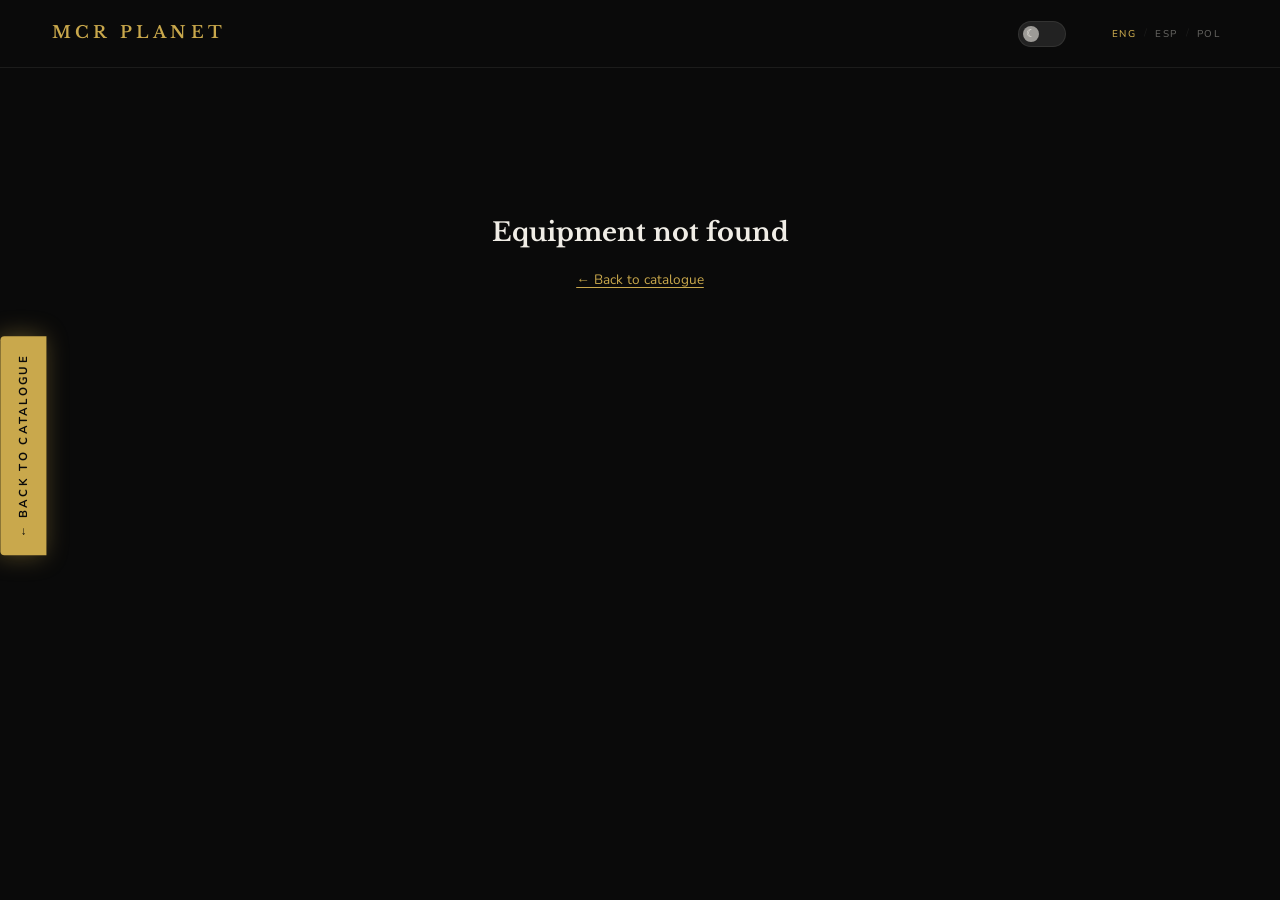
==== pages/equipment.html @ 80c933da "Add files via upload" ====
<!DOCTYPE html>
<html lang="en">
<head>
<meta charset="UTF-8">
<meta name="viewport" content="width=device-width, initial-scale=1.0, viewport-fit=cover">
<title>Equipment — MCR Planet</title>
<meta name="description" content="MCR Planet equipment catalogue — industrial machinery for mining, recycling and construction.">
<link rel="preconnect" href="https://fonts.googleapis.com">
<link rel="preconnect" href="https://fonts.gstatic.com" crossorigin>
<link href="https://fonts.googleapis.com/css2?family=Libre+Baskerville:ital,wght@0,400;0,700;1,400&family=Nunito:wght@300;400;500;600;700&display=swap" rel="stylesheet">
<link rel="stylesheet" href="../assets/css/base.css">
<link rel="stylesheet" href="../assets/css/equipment.css">
</head>
<body data-page="equipment">

<!-- ════════ TOP NAVBAR ════════ -->
<nav class="eq-nav">
  <a href="../index.html" class="eq-nav-logo">MCR Planet</a>
  <div class="eq-nav-right">
    <label class="theme-switch" title="Toggle theme" onclick="eqToggleTheme()">
      <div class="theme-track">
        <div class="theme-thumb">☾</div>
      </div>
    </label>
    <div class="nav-lang">
      <button class="lang-btn" data-lang="en" onclick="eqSetLang('en')">ENG</button>
      <span class="lang-sep">/</span>
      <button class="lang-btn" data-lang="es" onclick="eqSetLang('es')">ESP</button>
      <span class="lang-sep">/</span>
      <button class="lang-btn" data-lang="pl" onclick="eqSetLang('pl')">POL</button>
    </div>
  </div>
</nav>

<!-- ════════ BREADCRUMBS ════════ -->
<div class="eq-crumbs" id="eq-crumbs"></div>

<!-- ════════ BACK BUTTON ════════ -->
<div class="eq-back-wrap">
  <a href="../index.html#catalog" class="eq-back-btn" id="eq-back-btn">← Back to catalogue</a>
</div>

<!-- ════════ ROOT (всё содержимое заполняется JS) ════════ -->
<div id="eq-root">
  <!-- Hero: gallery + title -->
  <section class="eq-hero">
    <div id="eq-gallery"></div>
    <div class="eq-info">
      <div class="eq-tag" id="eq-tag"></div>
      <h1 class="eq-title" id="eq-title"></h1>
      <p class="eq-lead" id="eq-lead"></p>
      <a class="eq-cta" id="eq-cta-top" href="../index.html#contact">Request Information →</a>
    </div>
  </section>

  <!-- Content: features + specs + partner -->
  <section class="eq-content">
    <h2 class="eq-section-title" id="eq-features-title">Key Features</h2>
    <ul class="eq-features" id="eq-features"></ul>

    <div id="eq-specs-block"></div>

    <div class="eq-partner" id="eq-partner-block" style="display:none;"></div>

    <div class="eq-bottom-cta">
      <h3 id="eq-cta-title">Interested in this equipment?</h3>
      <p id="eq-cta-desc"></p>
      <a class="eq-cta" id="eq-cta-btn" href="../index.html#contact">Request Information →</a>
    </div>
  </section>
</div>

<!-- Lightbox для увеличения фото -->
<div id="eq-lightbox" onclick="eqCloseLightbox()">
  <button class="lb-close" onclick="event.stopPropagation(); eqCloseLightbox();">✕</button>
  <img id="eq-lightbox-img" src="" alt="">
</div>

<!-- ════════ DATA + LOGIC ════════ -->
<script src="../assets/js/catalog-data.js"></script>
<script src="../assets/js/equipment-page.js"></script>
</body>
</html>
---- assets/css/base.css ----
/* === BASE: variables, reset, theme, fonts === */
/* THEME VARIABLES */
:root {
  --gold:#c9a84c; --mine:#c9a84c; --construction:#4a7fa5; --recycling:#5a9e6f; --new:#7a7a7a;
  --nav-h:68px;
  --bg:#0a0a0a; --bg-nav:rgba(10,10,10,0.95); --surface:#121212;
  --text:#f0ede6; --text-2:rgba(240,237,230,0.65); --text-3:rgba(240,237,230,0.38);
  --border:rgba(240,237,230,0.08); --border-h:rgba(201,168,76,0.35); --card-h:rgba(240,237,230,0.02);
}
html.light {
  --bg:#f0ede6; --bg-nav:rgba(240,237,230,0.97); --surface:#e8e4dc;
  --text:#0d0d0d; --text-2:#1e1e1e; --text-3:#555555;
  --border:rgba(0,0,0,0.13); --border-h:rgba(201,168,76,0.6); --card-h:rgba(0,0,0,0.03);
}
*{margin:0;padding:0;box-sizing:border-box;-webkit-tap-highlight-color:transparent;}
html{font-size:16px;}
body{background:var(--bg);color:var(--text);font-family:'Nunito',sans-serif;font-weight:400;overflow-x:hidden;-webkit-font-smoothing:antialiased;-webkit-transition:background 0.3s,color 0.3s;transition:background 0.3s,color 0.3s;}

/* LOADING — используем display:none сразу после fade, не зависим от CSS переменных */
#loading{
  position:fixed;
  top:0;left:0;right:0;bottom:0;
  background:#0a0a0a;
  display:-webkit-box;display:-webkit-flex;display:flex;
  -webkit-box-align:center;-webkit-align-items:center;align-items:center;
  -webkit-box-pack:center;-webkit-justify-content:center;justify-content:center;
  z-index:9999;
  -webkit-transition:opacity 0.45s ease;transition:opacity 0.45s ease;
}
#loading.fade{opacity:0;pointer-events:none;}
.loading-logo{
  font-family:'Libre Baskerville',serif;
  font-size:2rem;font-weight:600;letter-spacing:.35em;
  color:#c9a84c;text-transform:uppercase;
  -webkit-animation:ldpulse 1.2s ease infinite;animation:ldpulse 1.2s ease infinite;
}
@-webkit-keyframes ldpulse{0%,100%{opacity:0.4}50%{opacity:1}}
@keyframes ldpulse{0%,100%{opacity:0.4}50%{opacity:1}}

/* NAV */
nav{
  position:fixed;top:0;left:0;right:0;z-index:200;
  display:-webkit-box;display:-webkit-flex;display:flex;
  -webkit-box-align:center;-webkit-align-items:center;align-items:center;
  -webkit-box-pack:justify;-webkit-justify-content:space-between;justify-content:space-between;
  height:var(--nav-h);padding:0 52px;
  background:var(--bg-nav);
  -webkit-backdrop-filter:blur(18px);backdrop-filter:blur(18px);
  border-bottom:1px solid var(--border);
}
.nav-logo{font-family:'Libre Baskerville',serif;font-size:1.3rem;font-weight:600;letter-spacing:.3em;color:var(--gold) !important;text-transform:uppercase;text-decoration:none;cursor:pointer;background:none;border:none;padding:0;}
.nav-center{display:-webkit-box;display:-webkit-flex;display:flex;list-style:none;}
.nav-center li{margin-right:36px;}
.nav-center li:last-child{margin-right:0;}
.nav-center a{color:var(--text-2);text-decoration:none;font-size:.7rem;letter-spacing:.18em;text-transform:uppercase;font-weight:500;-webkit-transition:color .25s;transition:color .25s;}
.nav-center a:hover{color:var(--gold);}
.nav-right{display:-webkit-box;display:-webkit-flex;display:flex;-webkit-box-align:center;-webkit-align-items:center;align-items:center;}
/* theme switch */
.theme-switch{position:relative;width:48px;height:26px;cursor:pointer;margin-right:20px;}
.theme-switch input{display:none;}
.theme-track{position:absolute;top:0;left:0;right:0;bottom:0;border-radius:13px;background:rgba(255,255,255,0.1);border:1px solid var(--border);-webkit-transition:background 0.35s,border-color 0.35s;transition:background 0.35s,border-color 0.35s;}
html.light .theme-track{background:rgba(201,168,76,0.18);border-color:rgba(201,168,76,0.5);}
.theme-thumb{position:absolute;top:4px;left:4px;width:16px;height:16px;border-radius:50%;display:-webkit-box;display:-webkit-flex;display:flex;-webkit-box-align:center;-webkit-align-items:center;align-items:center;-webkit-box-pack:center;-webkit-justify-content:center;justify-content:center;font-size:11px;line-height:1;background:rgba(240,237,230,0.6);-webkit-transition:-webkit-transform 0.35s cubic-bezier(0.34,1.56,0.64,1),background 0.35s;transition:transform 0.35s cubic-bezier(0.34,1.56,0.64,1),background 0.35s;}
html.light .theme-thumb{-webkit-transform:translateX(22px);transform:translateX(22px);background:var(--gold);color:#fff;}
/* lang */
.nav-lang{display:-webkit-box;display:-webkit-flex;display:flex;-webkit-box-align:center;-webkit-align-items:center;align-items:center;}
.lang-btn{cursor:pointer;padding:4px 8px;color:var(--text-3);border:none;background:none;font-family:'Nunito',sans-serif;font-size:.62rem;letter-spacing:.15em;text-transform:uppercase;font-weight:500;-webkit-transition:color .2s;transition:color .2s;}
.lang-btn:hover{color:var(--text);}
.lang-btn.active{color:var(--gold);}
.lang-sep{color:var(--border);font-size:.65rem;}
/* burger */
.burger{display:none;-webkit-flex-direction:column;flex-direction:column;cursor:pointer;padding:8px;background:none;border:none;}
.burger span{display:block;width:22px;height:1.5px;background:var(--text);margin-bottom:5px;-webkit-transition:all .3s;transition:all .3s;}
.burger span:last-child{margin-bottom:0;}
.burger.open span:first-child{-webkit-transform:translateY(6.5px) rotate(45deg);transform:translateY(6.5px) rotate(45deg);}
.burger.open span:nth-child(2){opacity:0;}
.burger.open span:last-child{-webkit-transform:translateY(-6.5px) rotate(-45deg);transform:translateY(-6.5px) rotate(-45deg);}
/* mobile nav */
.mobile-nav{display:none;position:fixed;top:var(--nav-h);left:0;right:0;bottom:0;z-index:190;background:var(--bg-nav);-webkit-backdrop-filter:blur(20px);backdrop-filter:blur(20px);-webkit-flex-direction:column;flex-direction:column;-webkit-box-align:center;-webkit-align-items:center;align-items:center;-webkit-box-pack:center;-webkit-justify-content:center;justify-content:center;-webkit-transform:translateX(100%);transform:translateX(100%);-webkit-transition:-webkit-transform .35s ease;transition:transform .35s ease;}
.mobile-nav.open{-webkit-transform:translateX(0);transform:translateX(0);}
.mobile-nav a{display:block;font-family:'Libre Baskerville',serif;font-size:clamp(1.6rem,6vw,2.2rem);font-weight:300;color:var(--text);text-decoration:none;letter-spacing:.04em;margin-bottom:28px;text-align:center;width:100%;padding:0 20px;box-sizing:border-box;line-height:1.25;}
.mobile-lang{display:-webkit-box;display:-webkit-flex;display:flex;}
.mobile-lang button{background:none;border:1px solid var(--border);color:var(--text-2);font-family:'Nunito',sans-serif;font-size:.65rem;letter-spacing:.2em;text-transform:uppercase;padding:8px 16px;cursor:pointer;font-weight:500;-webkit-transition:all .25s;transition:all .25s;margin-right:10px;}
.mobile-lang button:last-child{margin-right:0;}
.mobile-lang button.active{border-color:var(--gold);color:var(--gold);}
.mobile-theme{display:-webkit-box;display:-webkit-flex;display:flex;-webkit-box-align:center;-webkit-align-items:center;align-items:center;margin-top:24px;}
.mobile-theme-label{font-size:.62rem;letter-spacing:.2em;text-transform:uppercase;color:var(--text-3);font-weight:500;margin-right:12px;}

/* HERO */
.hero{height:100vh;min-height:600px;display:-webkit-box;display:-webkit-flex;display:flex;-webkit-flex-direction:column;flex-direction:column;-webkit-box-align:center;-webkit-align-items:center;align-items:center;-webkit-box-pack:center;-webkit-justify-content:center;justify-content:center;position:relative;text-align:center;overflow:hidden;padding:0 24px;}
.hero-photo{
  position:absolute;top:0;left:0;right:0;bottom:0;
  background-size:cover;
  background-position:center 35%;
}
/* Тёмный overlay — одинаков для обеих тем */
.hero-photo::after{
  content:'';
  position:absolute;top:0;left:0;right:0;bottom:0;
  background:rgba(0,0,0,0.62);
}
/* Hero ВСЕГДА тёмный — независимо от темы */
.hero{background:#080c08 !important;}
.hero-bg{position:absolute;top:0;left:0;right:0;bottom:0;background:radial-gradient(ellipse 80% 60% at 50% 30%,rgba(201,168,76,.08) 0%,transparent 70%),radial-gradient(ellipse 60% 80% at 80% 80%,rgba(74,127,165,.05) 0%,transparent 60%),radial-gradient(ellipse 50% 70% at 20% 70%,rgba(90,158,111,.04) 0%,transparent 60%);}
.hero-grid{position:absolute;top:0;left:0;right:0;bottom:0;background-image:linear-gradient(rgba(201,168,76,.04) 1px,transparent 1px),linear-gradient(90deg,rgba(201,168,76,.04) 1px,transparent 1px);background-size:80px 80px;-webkit-mask-image:radial-gradient(ellipse 80% 80% at 50% 50%,black 30%,transparent 80%);mask-image:radial-gradient(ellipse 80% 80% at 50% 50%,black 30%,transparent 80%);}
.hero-tagline{font-family:'Libre Baskerville',serif;font-size:1.05rem;letter-spacing:.4em;color:var(--gold);text-transform:uppercase;margin-bottom:22px;position:relative;-webkit-animation:fadeUp .9s ease both .2s;animation:fadeUp .9s ease both .2s;}
.hero-title{font-family:'Libre Baskerville',serif;font-size:9rem;font-weight:600;line-height:.95;color:#ffffff;text-shadow:0 2px 20px rgba(0,0,0,0.5);position:relative;-webkit-animation:fadeUp .9s ease both .4s;animation:fadeUp .9s ease both .4s;letter-spacing:-.02em;}
.hero-title .hero-group{font-size:5.5rem;font-weight:400;letter-spacing:.08em;display:block;color:#ffffff;margin-top:12px;}
@media(max-width:768px){.hero-title{font-size:6.5rem;}.hero-title .hero-group{font-size:4rem;}}
@media(max-width:420px){.hero-title{font-size:5.5rem;}.hero-title .hero-group{font-size:3.4rem;}}
.hero-title span{color:#ffffff;font-style:normal;}
---- assets/css/equipment.css ----
/* === EQUIPMENT PAGE === */

body{
  background:var(--bg);
  color:var(--text);
  font-family:'Nunito',sans-serif;
  line-height:1.6;
  margin:0;
  padding:0;
  -webkit-font-smoothing:antialiased;
}

/* === TOP NAVBAR (slim version of main nav) === */
.eq-nav{
  position:sticky;top:0;z-index:100;
  background:var(--bg-nav);
  -webkit-backdrop-filter:blur(18px);backdrop-filter:blur(18px);
  border-bottom:1px solid var(--border);
  height:var(--nav-h);
  display:flex;align-items:center;justify-content:space-between;
  padding:0 52px;
}
.eq-nav-logo{
  font-family:'Libre Baskerville',serif;
  font-size:1.05rem;font-weight:600;
  color:var(--gold);
  letter-spacing:.25em;text-transform:uppercase;
  text-decoration:none;
}
.eq-nav-right{display:flex;align-items:center;gap:18px;}
.eq-nav-right .nav-lang{display:flex;align-items:center;}
.eq-nav-right .lang-btn{cursor:pointer;padding:4px 8px;color:var(--text-3);border:none;background:none;font-family:'Nunito',sans-serif;font-size:.62rem;letter-spacing:.15em;text-transform:uppercase;font-weight:500;transition:color .2s;}
.eq-nav-right .lang-btn:hover{color:var(--text);}
.eq-nav-right .lang-btn.active{color:var(--gold);}
.eq-nav-right .lang-sep{color:var(--border);font-size:.65rem;}

/* === BREADCRUMBS === */
.eq-crumbs{
  padding:24px 52px 0;
  font-family:'Nunito',sans-serif;font-size:.65rem;
  letter-spacing:.18em;text-transform:uppercase;font-weight:600;
  color:var(--text-3);
}
.eq-crumbs a{color:var(--text-3);text-decoration:none;transition:color .2s;}
.eq-crumbs a:hover{color:var(--gold);}
.eq-crumbs .sep{margin:0 10px;opacity:.4;}
.eq-crumbs .current{color:var(--gold);}

/* === HERO BLOCK: GALLERY + TITLE === */
.eq-hero{
  display:grid;
  grid-template-columns:1.4fr 1fr;
  gap:48px;
  padding:36px 52px 60px;
  align-items:start;
}
.eq-gallery{display:flex;flex-direction:column;gap:14px;}
.eq-main-img{
  width:100%;
  aspect-ratio:4/3;
  background:#0a0a0a;
  border:1px solid var(--border);
  display:flex;align-items:center;justify-content:center;
  overflow:hidden;
  cursor:zoom-in;
  position:relative;
}
.eq-main-img img{width:100%;height:100%;object-fit:contain;display:block;}
.eq-main-img .eq-zoom-hint{
  position:absolute;bottom:12px;right:12px;
  background:rgba(10,10,10,.75);color:var(--text-2);
  font-size:.58rem;letter-spacing:.15em;text-transform:uppercase;
  padding:6px 10px;font-weight:600;
  pointer-events:none;
  opacity:0;transition:opacity .2s;
}
.eq-main-img:hover .eq-zoom-hint{opacity:1;}

.eq-thumbs{display:flex;gap:10px;flex-wrap:wrap;}
.eq-thumbs img{
  width:84px;height:64px;object-fit:cover;
  background:#0a0a0a;border:1px solid var(--border);
  cursor:pointer;opacity:.55;
  transition:opacity .2s,border-color .2s,transform .2s;
}
.eq-thumbs img:hover{opacity:.9;border-color:rgba(201,168,76,.5);transform:translateY(-2px);}
.eq-thumbs img.active{opacity:1;border-color:var(--gold);}

.eq-info{padding-top:12px;}
.eq-tag{
  display:inline-block;
  font-size:.6rem;letter-spacing:.3em;text-transform:uppercase;
  font-weight:700;color:var(--gold);
  padding-bottom:14px;
}
.eq-title{
  font-family:'Libre Baskerville',serif;
  font-size:clamp(1.6rem,3.5vw,2.4rem);
  font-weight:700;
  line-height:1.15;
  margin-bottom:20px;
  color:var(--text);
}
.eq-lead{
  font-size:.92rem;line-height:1.75;
  color:var(--text-2);
  margin-bottom:24px;
}
.eq-cta{
  display:inline-flex;align-items:center;gap:10px;
  background:transparent;color:var(--gold);
  border:1px solid var(--gold);
  font-family:'Nunito',sans-serif;font-size:.65rem;
  letter-spacing:.25em;text-transform:uppercase;font-weight:600;
  padding:16px 32px;
  cursor:pointer;
  transition:background .25s,color .25s;
  text-decoration:none;
}
.eq-cta:hover{background:var(--gold);color:var(--bg);}

/* === CONTENT BLOCK: features + specs === */
.eq-content{
  padding:0 52px 80px;
  max-width:1400px;
}
.eq-section-title{
  font-family:'Libre Baskerville',serif;
  font-size:1.4rem;font-weight:700;
  margin:48px 0 20px;
  color:var(--text);
  display:flex;align-items:center;gap:14px;
}
.eq-section-title::before{
  content:'';display:block;width:24px;height:2px;background:var(--gold);
}

.eq-features{
  list-style:none;padding:0;margin:0;
  display:grid;
  grid-template-columns:repeat(auto-fill,minmax(380px,1fr));
  gap:0;
}
.eq-features li{
  font-size:.85rem;line-height:1.7;
  color:var(--text-2);
  padding:14px 16px 14px 22px;
  border-bottom:1px solid var(--border);
  position:relative;
}
.eq-features li::before{
  content:'';position:absolute;left:0;top:22px;
  width:12px;height:1px;background:var(--gold);
}

/* === SPECS TABLE === */
.eq-specs-wrap{
  margin-top:24px;
  border:1px solid var(--border);
  overflow-x:auto;
}
.eq-specs-table{
  width:100%;
  border-collapse:collapse;
  font-family:'Nunito',sans-serif;
  font-size:.82rem;
  min-width:600px;
}
.eq-specs-table th,
.eq-specs-table td{
  padding:14px 18px;
  text-align:left;
  border-bottom:1px solid var(--border);
  color:var(--text-2);
}
.eq-specs-table th{
  color:var(--gold);
  font-weight:700;
  font-size:.62rem;
  text-transform:uppercase;
  letter-spacing:.15em;
  background:rgba(201,168,76,.04);
  border-bottom:2px solid var(--gold);
}
.eq-specs-table tr:last-child td{border-bottom:none;}
.eq-specs-table td:first-child{
  color:var(--text);font-weight:600;
}
.eq-specs-table tbody tr:hover td{background:rgba(201,168,76,.03);}

/* === PARTNER BLOCK === */
.eq-partner{
  margin-top:48px;
  padding:24px 28px;
  background:rgba(201,168,76,.05);
  border-left:3px solid var(--gold);
  font-size:.85rem;line-height:1.7;
  color:var(--text-2);
}
.eq-partner-label{
  display:block;
  color:var(--gold);font-weight:700;
  font-size:.6rem;letter-spacing:.25em;
  text-transform:uppercase;margin-bottom:8px;
}
.eq-partner a{color:var(--gold);text-decoration:underline;text-underline-offset:3px;}
.eq-partner a:hover{color:var(--text);}

/* === BOTTOM CTA === */
.eq-bottom-cta{
  margin-top:60px;
  padding:48px;
  border:1px solid var(--border);
  text-align:center;
  background:linear-gradient(180deg, transparent, rgba(201,168,76,.03));
}
.eq-bottom-cta h3{
  font-family:'Libre Baskerville',serif;
  font-size:1.4rem;font-weight:700;
  margin-bottom:14px;color:var(--text);
}
.eq-bottom-cta p{
  font-size:.85rem;color:var(--text-2);
  max-width:560px;margin:0 auto 24px;
}

/* === LIGHTBOX (full-screen image viewer) === */
#eq-lightbox{
  position:fixed;inset:0;z-index:9999;
  background:rgba(0,0,0,.92);
  display:none;
  align-items:center;justify-content:center;
  padding:40px;
  cursor:zoom-out;
}
#eq-lightbox.open{display:flex;}
#eq-lightbox img{max-width:95%;max-height:90vh;object-fit:contain;}
#eq-lightbox .lb-close{
  position:absolute;top:24px;right:32px;
  background:none;border:none;color:var(--gold);
  font-size:2rem;cursor:pointer;line-height:1;
  width:44px;height:44px;
  display:flex;align-items:center;justify-content:center;
}
#eq-lightbox .lb-close:hover{color:#fff;}

/* === LOADING / NOT FOUND === */
.eq-not-found{
  padding:120px 52px;text-align:center;
  color:var(--text-3);
}
.eq-not-found h2{
  font-family:'Libre Baskerville',serif;
  color:var(--text);font-size:1.6rem;
  margin-bottom:14px;
}
.eq-not-found a{
  color:var(--gold);text-decoration:underline;
  text-underline-offset:3px;font-size:.85rem;
}

/* === RESPONSIVE === */
@media(max-width:900px){
  .eq-hero{
    grid-template-columns:1fr;
    gap:28px;
    padding:24px 20px 40px;
  }
  .eq-nav{padding:0 20px;}
  .eq-crumbs{padding:18px 20px 0;}
  .eq-content{padding:0 20px 60px;}
  .eq-bottom-cta{padding:32px 20px;}
}
@media(max-width:520px){
  .eq-features{grid-template-columns:1fr;}
  .eq-specs-table th,.eq-specs-table td{padding:10px 12px;font-size:.75rem;}
  .eq-thumbs img{width:64px;height:48px;}
}

/* ═══════ BACK BUTTON — side vertical tab (same as catalog back) ═══════ */
.eq-back-wrap{
  position:fixed;left:0;top:50%;z-index:150;
  transform:translateY(-50%);
  pointer-events:none;
}
.eq-back-btn{
  pointer-events:auto;
  display:inline-block;
  background:var(--gold);color:#0a0a0a !important;
  font-family:'Nunito',sans-serif;
  font-size:.72rem;letter-spacing:.2em;text-transform:uppercase;font-weight:700;
  padding:18px 14px;
  border:none;text-decoration:none;cursor:pointer;
  writing-mode:vertical-lr;
  transform:rotate(180deg);
  -webkit-transform:rotate(180deg);
  box-shadow:3px 0 24px rgba(201,168,76,.4);
  border-radius:0 4px 4px 0;
  transition:padding .2s ease, background .2s ease;
  white-space:nowrap;
}
.eq-back-btn:hover{background:#b8943e;padding:22px 14px;}
@media(max-width:760px){
  .eq-back-btn{padding:14px 10px;font-size:.6rem;letter-spacing:.15em;}
  .eq-back-btn:hover{padding:16px 10px;}
}

/* ═══════ Solid nav over catalog and equipment page ═══════ */
body.catalog-open nav{
  background:#0a0a0a !important;
  -webkit-backdrop-filter:none !important;backdrop-filter:none !important;
  border-bottom:1px solid var(--border);
}
html.light body.catalog-open nav{ background:#f0ede6 !important; }
body[data-page="equipment"] nav{
  background:#0a0a0a !important;
  -webkit-backdrop-filter:none !important;backdrop-filter:none !important;
}
html.light body[data-page="equipment"] nav{ background:#f0ede6 !important; }

/* ═══════ Hide main page content while catalog is being opened on boot ═══════ */
html.boot-catalog body > *:not(nav):not(#catalog-overlay):not(#cat-back-btn):not(script):not(#loading){
  visibility:hidden !important;
}

/* ═══════ Card partner (gema) link ═══════ */
.cat-card-partner{
  margin-top:10px;padding-top:10px;
  border-top:1px solid rgba(201,168,76,0.15);
  font-family:'Nunito',sans-serif;font-size:.62rem;letter-spacing:.08em;
  text-transform:uppercase;color:var(--text-3);
}
.cat-card-partner a{color:var(--gold);text-decoration:none;border-bottom:1px solid rgba(201,168,76,0.4);}
.cat-card-partner a:hover{border-bottom-color:var(--gold);}

/* ═══════ MOBILE TUNING ═══════ */
@media(max-width:760px){
  .cat-grid{grid-template-columns:1fr !important;gap:16px !important;}
  .cat-card-img{aspect-ratio:16/10;}
  .eq-crumbs{font-size:.65rem;flex-wrap:wrap;padding:18px 18px 0;}
  .eq-crumbs .sep{margin:0 6px;}
  .eq-hero{padding:0 18px;}
}
@media(max-width:480px){
  .eq-title{font-size:1.4rem !important;line-height:1.25;}
  .eq-lead{font-size:.85rem !important;}
  .cat-card-title{font-size:1.05rem;}
}
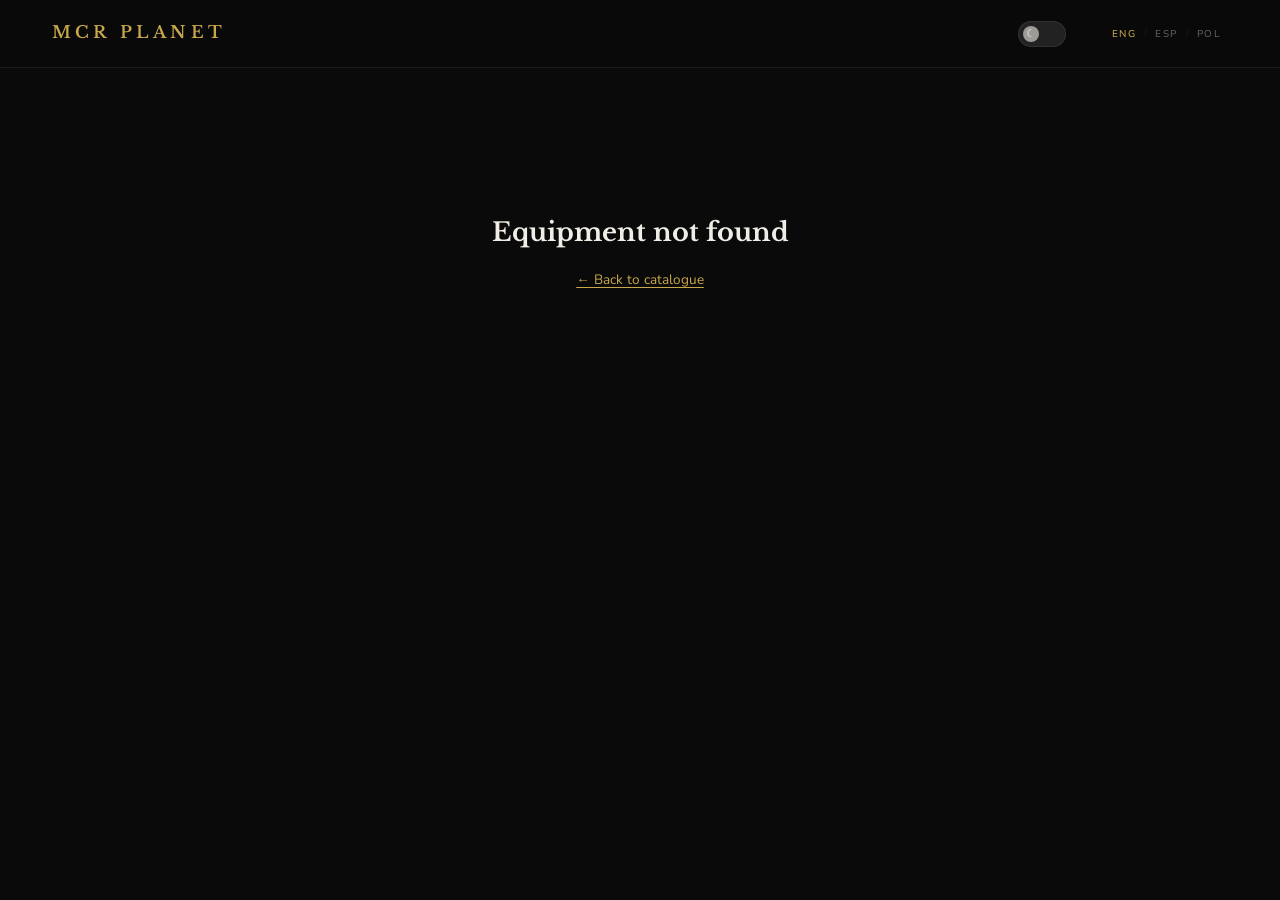
==== commit d222251b: "Add files via upload" ====
--- a/pages/equipment.html
+++ b/pages/equipment.html
@@ -11,7 +11,7 @@
 <link rel="stylesheet" href="../assets/css/base.css">
 <link rel="stylesheet" href="../assets/css/equipment.css">
 </head>
-<body data-page="equipment">
+<body>
 
 <!-- ════════ TOP NAVBAR ════════ -->
 <nav class="eq-nav">
@@ -34,11 +34,6 @@
 
 <!-- ════════ BREADCRUMBS ════════ -->
 <div class="eq-crumbs" id="eq-crumbs"></div>
-
-<!-- ════════ BACK BUTTON ════════ -->
-<div class="eq-back-wrap">
-  <a href="../index.html#catalog" class="eq-back-btn" id="eq-back-btn">← Back to catalogue</a>
-</div>
 
 <!-- ════════ ROOT (всё содержимое заполняется JS) ════════ -->
 <div id="eq-root">
--- a/assets/css/equipment.css
+++ b/assets/css/equipment.css
@@ -276,73 +276,3 @@
   .eq-specs-table th,.eq-specs-table td{padding:10px 12px;font-size:.75rem;}
   .eq-thumbs img{width:64px;height:48px;}
 }
-
-/* ═══════ BACK BUTTON — side vertical tab (same as catalog back) ═══════ */
-.eq-back-wrap{
-  position:fixed;left:0;top:50%;z-index:150;
-  transform:translateY(-50%);
-  pointer-events:none;
-}
-.eq-back-btn{
-  pointer-events:auto;
-  display:inline-block;
-  background:var(--gold);color:#0a0a0a !important;
-  font-family:'Nunito',sans-serif;
-  font-size:.72rem;letter-spacing:.2em;text-transform:uppercase;font-weight:700;
-  padding:18px 14px;
-  border:none;text-decoration:none;cursor:pointer;
-  writing-mode:vertical-lr;
-  transform:rotate(180deg);
-  -webkit-transform:rotate(180deg);
-  box-shadow:3px 0 24px rgba(201,168,76,.4);
-  border-radius:0 4px 4px 0;
-  transition:padding .2s ease, background .2s ease;
-  white-space:nowrap;
-}
-.eq-back-btn:hover{background:#b8943e;padding:22px 14px;}
-@media(max-width:760px){
-  .eq-back-btn{padding:14px 10px;font-size:.6rem;letter-spacing:.15em;}
-  .eq-back-btn:hover{padding:16px 10px;}
-}
-
-/* ═══════ Solid nav over catalog and equipment page ═══════ */
-body.catalog-open nav{
-  background:#0a0a0a !important;
-  -webkit-backdrop-filter:none !important;backdrop-filter:none !important;
-  border-bottom:1px solid var(--border);
-}
-html.light body.catalog-open nav{ background:#f0ede6 !important; }
-body[data-page="equipment"] nav{
-  background:#0a0a0a !important;
-  -webkit-backdrop-filter:none !important;backdrop-filter:none !important;
-}
-html.light body[data-page="equipment"] nav{ background:#f0ede6 !important; }
-
-/* ═══════ Hide main page content while catalog is being opened on boot ═══════ */
-html.boot-catalog body > *:not(nav):not(#catalog-overlay):not(#cat-back-btn):not(script):not(#loading){
-  visibility:hidden !important;
-}
-
-/* ═══════ Card partner (gema) link ═══════ */
-.cat-card-partner{
-  margin-top:10px;padding-top:10px;
-  border-top:1px solid rgba(201,168,76,0.15);
-  font-family:'Nunito',sans-serif;font-size:.62rem;letter-spacing:.08em;
-  text-transform:uppercase;color:var(--text-3);
-}
-.cat-card-partner a{color:var(--gold);text-decoration:none;border-bottom:1px solid rgba(201,168,76,0.4);}
-.cat-card-partner a:hover{border-bottom-color:var(--gold);}
-
-/* ═══════ MOBILE TUNING ═══════ */
-@media(max-width:760px){
-  .cat-grid{grid-template-columns:1fr !important;gap:16px !important;}
-  .cat-card-img{aspect-ratio:16/10;}
-  .eq-crumbs{font-size:.65rem;flex-wrap:wrap;padding:18px 18px 0;}
-  .eq-crumbs .sep{margin:0 6px;}
-  .eq-hero{padding:0 18px;}
-}
-@media(max-width:480px){
-  .eq-title{font-size:1.4rem !important;line-height:1.25;}
-  .eq-lead{font-size:.85rem !important;}
-  .cat-card-title{font-size:1.05rem;}
-}
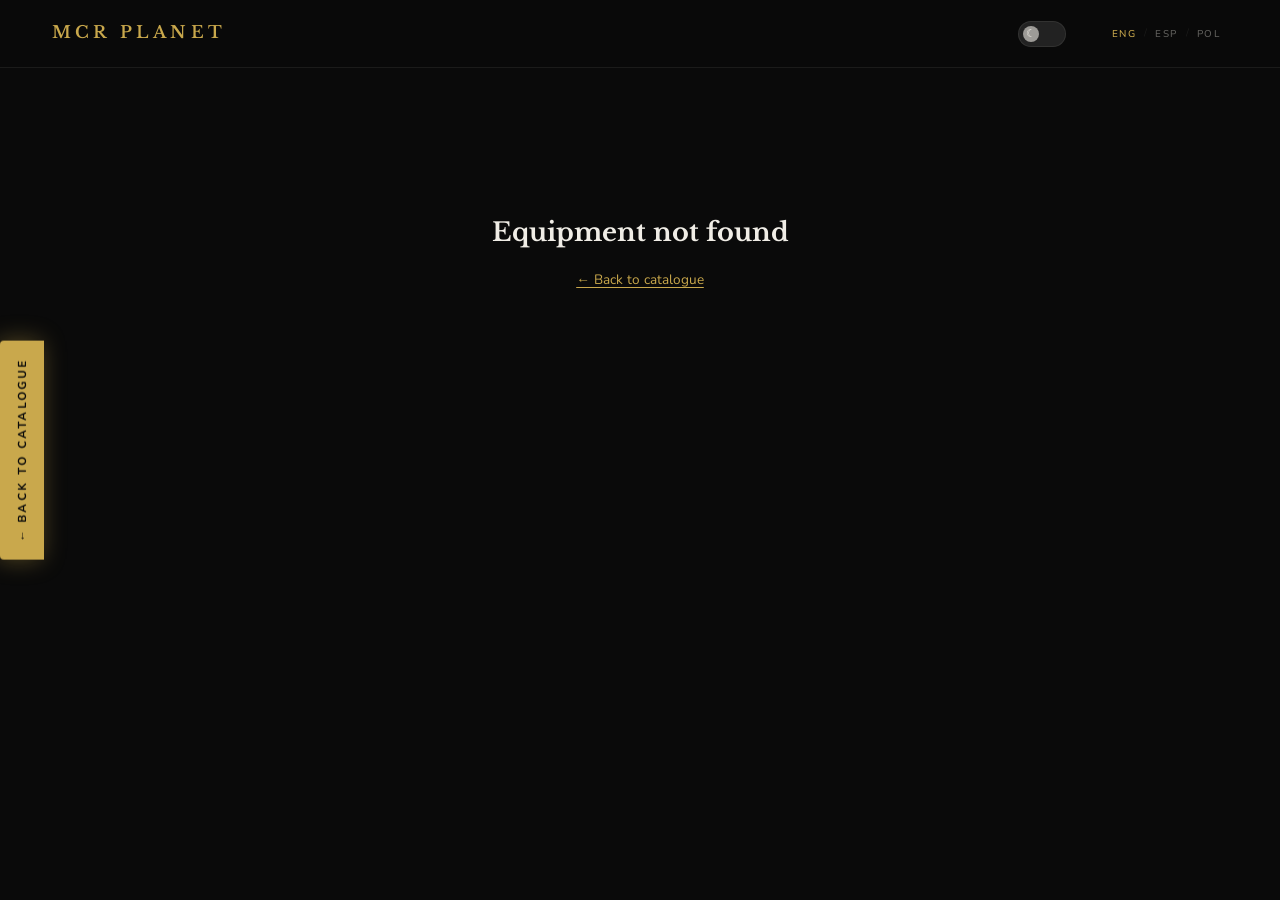
==== commit 3be689c1: "Add files via upload" ====
--- a/pages/equipment.html
+++ b/pages/equipment.html
@@ -34,6 +34,9 @@
 
 <!-- ════════ BREADCRUMBS ════════ -->
 <div class="eq-crumbs" id="eq-crumbs"></div>
+
+<!-- ════════ SIDE BACK BUTTON (same style as catalog) ════════ -->
+<button id="eq-back-btn" onclick="eqGoBack()">← Back to catalogue</button>
 
 <!-- ════════ ROOT (всё содержимое заполняется JS) ════════ -->
 <div id="eq-root">
--- a/assets/css/equipment.css
+++ b/assets/css/equipment.css
@@ -276,3 +276,25 @@
   .eq-specs-table th,.eq-specs-table td{padding:10px 12px;font-size:.75rem;}
   .eq-thumbs img{width:64px;height:48px;}
 }
+
+/* ═══════ SIDE BACK BUTTON on equipment page (same style as #cat-back-btn) ═══════ */
+#eq-back-btn{
+  position:fixed;left:0;top:50%;z-index:1001;
+  background:var(--gold);color:#0a0a0a;
+  font-family:'Nunito',sans-serif;
+  font-size:.72rem;letter-spacing:.2em;text-transform:uppercase;font-weight:700;
+  padding:18px 14px;
+  cursor:pointer;border:none;
+  writing-mode:vertical-lr;
+  -webkit-transform:translateY(-50%) rotate(180deg);
+          transform:translateY(-50%) rotate(180deg);
+  -webkit-transition:padding .2s,background .2s;
+          transition:padding .2s,background .2s;
+  box-shadow:3px 0 24px rgba(201,168,76,.4);
+  border-radius:0 4px 4px 0;
+  white-space:nowrap;
+}
+#eq-back-btn:hover{background:#b8943e;padding:22px 14px;}
+@media(max-width:768px){
+  #eq-back-btn{display:none;}
+}
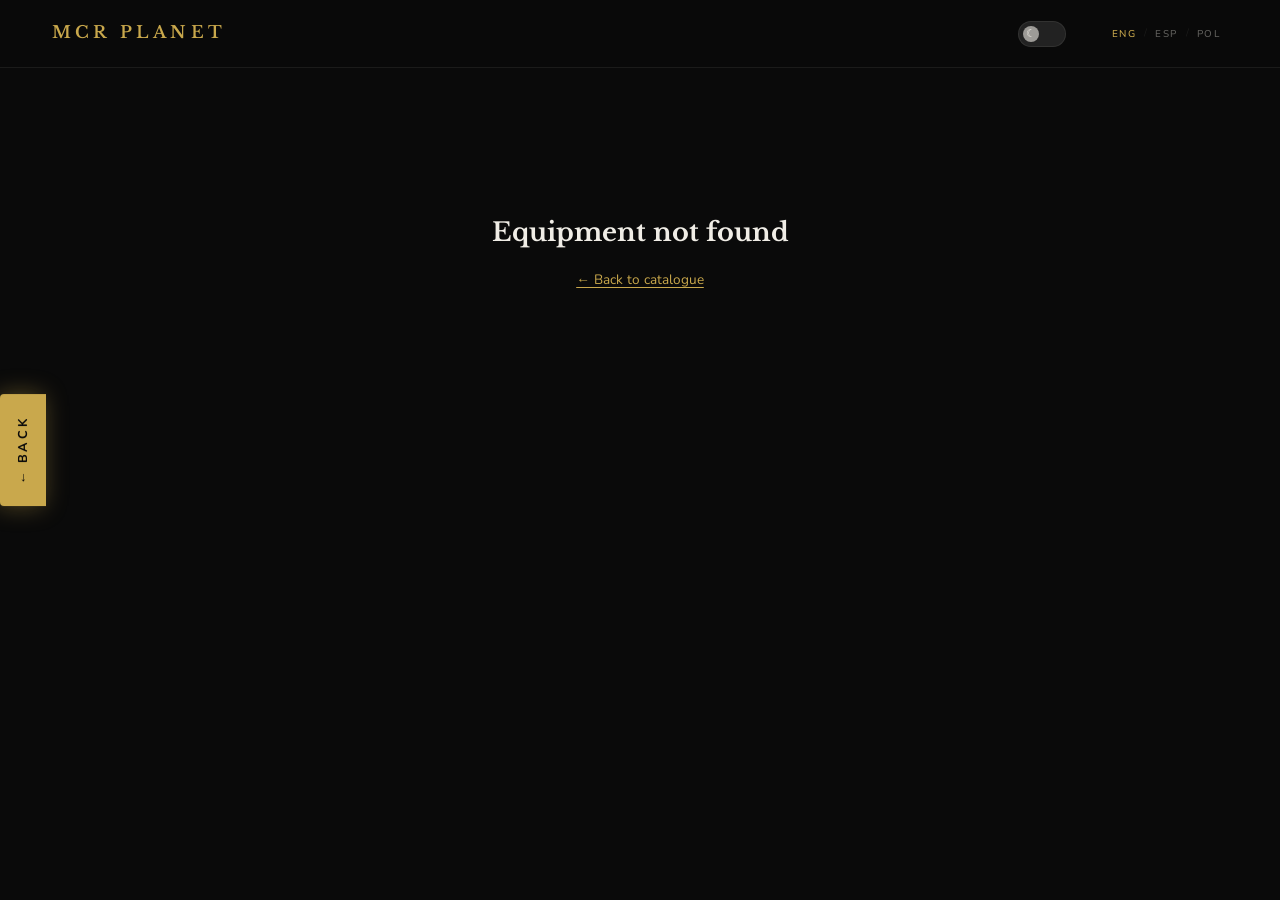
==== commit f2121691: "Add files via upload" ====
--- a/pages/equipment.html
+++ b/pages/equipment.html
@@ -36,7 +36,7 @@
 <div class="eq-crumbs" id="eq-crumbs"></div>
 
 <!-- ════════ SIDE BACK BUTTON (same style as catalog) ════════ -->
-<button id="eq-back-btn" onclick="eqGoBack()">← Back to catalogue</button>
+<button id="eq-back-btn" onclick="eqGoBack()">← BACK</button>
 
 <!-- ════════ ROOT (всё содержимое заполняется JS) ════════ -->
 <div id="eq-root">
--- a/assets/css/equipment.css
+++ b/assets/css/equipment.css
@@ -277,24 +277,35 @@
   .eq-thumbs img{width:64px;height:48px;}
 }
 
-/* ═══════ SIDE BACK BUTTON on equipment page (same style as #cat-back-btn) ═══════ */
+/* ═══════ SIDE BACK BUTTON on equipment page ═══════ */
 #eq-back-btn{
-  position:fixed;left:0;top:50%;z-index:1001;
-  background:var(--gold);color:#0a0a0a;
-  font-family:'Nunito',sans-serif;
-  font-size:.72rem;letter-spacing:.2em;text-transform:uppercase;font-weight:700;
-  padding:18px 14px;
-  cursor:pointer;border:none;
-  writing-mode:vertical-lr;
-  -webkit-transform:translateY(-50%) rotate(180deg);
-          transform:translateY(-50%) rotate(180deg);
-  -webkit-transition:padding .2s,background .2s;
-          transition:padding .2s,background .2s;
-  box-shadow:3px 0 24px rgba(201,168,76,.4);
-  border-radius:0 4px 4px 0;
-  white-space:nowrap;
-}
-#eq-back-btn:hover{background:#b8943e;padding:22px 14px;}
+  position:fixed !important;
+  left:0 !important;
+  top:50% !important;
+  z-index:1001 !important;
+  display:block !important;
+  background:#c9a84c !important;
+  color:#0a0a0a !important;
+  font-family:'Nunito',sans-serif !important;
+  font-size:.8rem !important;
+  letter-spacing:.2em !important;
+  text-transform:uppercase !important;
+  font-weight:700 !important;
+  padding:22px 14px !important;
+  cursor:pointer !important;
+  border:none !important;
+  outline:none !important;
+  writing-mode:vertical-lr !important;
+  -webkit-transform:translateY(-50%) rotate(180deg) !important;
+          transform:translateY(-50%) rotate(180deg) !important;
+  -webkit-transition:padding .2s,background .2s !important;
+          transition:padding .2s,background .2s !important;
+  box-shadow:3px 0 24px rgba(201,168,76,.4) !important;
+  border-radius:0 4px 4px 0 !important;
+  white-space:nowrap !important;
+  text-decoration:none !important;
+}
+#eq-back-btn:hover{background:#b8943e !important;padding:26px 14px !important;}
 @media(max-width:768px){
-  #eq-back-btn{display:none;}
-}
+  #eq-back-btn{display:none !important;}
+}
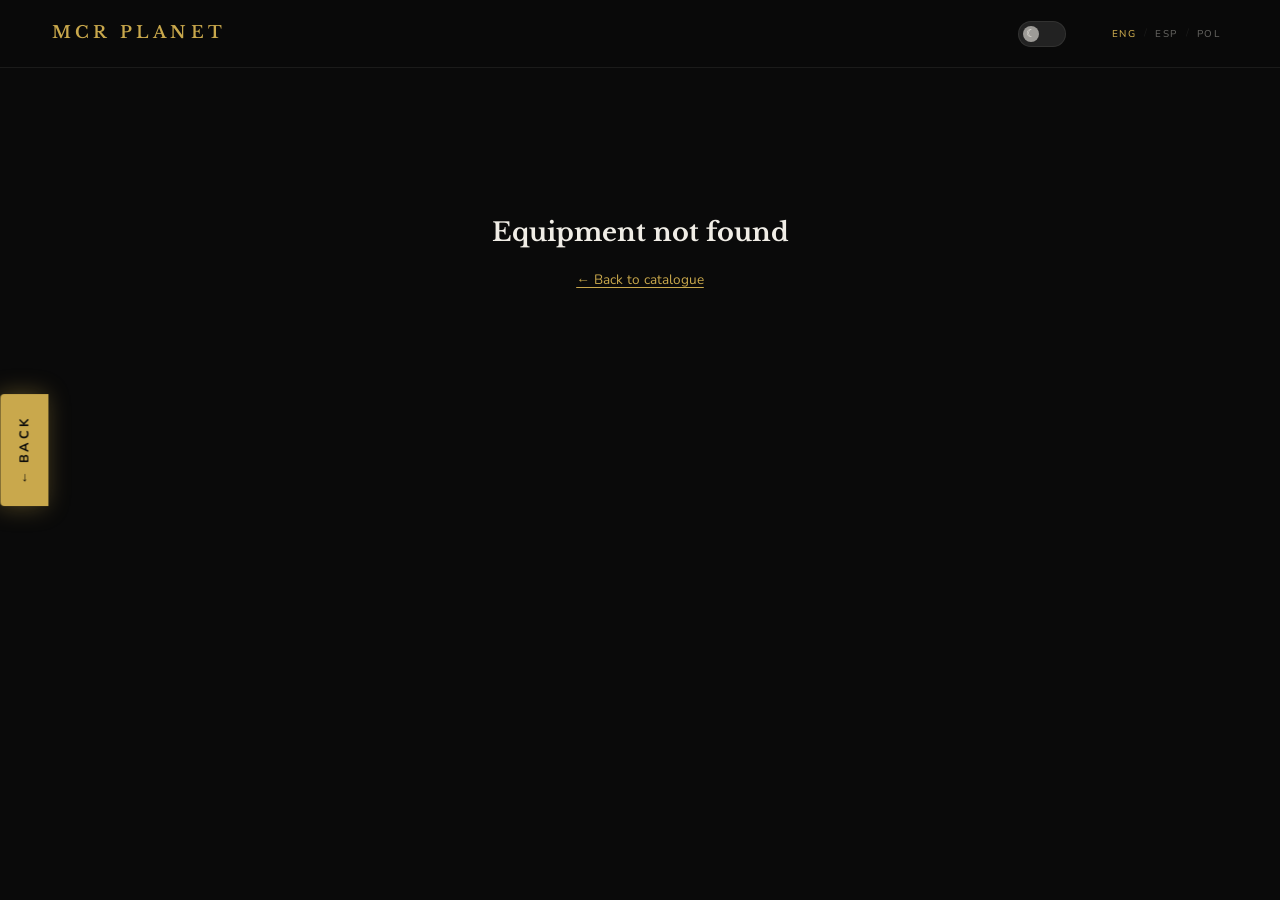
==== commit 5660c7c2: "Add files via upload" ====
--- a/pages/equipment.html
+++ b/pages/equipment.html
@@ -36,7 +36,7 @@
 <div class="eq-crumbs" id="eq-crumbs"></div>
 
 <!-- ════════ SIDE BACK BUTTON (same style as catalog) ════════ -->
-<button id="eq-back-btn" onclick="eqGoBack()">← BACK</button>
+<a id="eq-back-btn" href="#" onclick="eqGoBack();return false;">← BACK</a>
 
 <!-- ════════ ROOT (всё содержимое заполняется JS) ════════ -->
 <div id="eq-root">
--- a/assets/css/equipment.css
+++ b/assets/css/equipment.css
@@ -307,5 +307,10 @@
 }
 #eq-back-btn:hover{background:#b8943e !important;padding:26px 14px !important;}
 @media(max-width:768px){
-  #eq-back-btn{display:none !important;}
-}
+  #eq-back-btn{
+    font-size:.65rem !important;
+    padding:14px 9px !important;
+    letter-spacing:.15em !important;
+  }
+  #eq-back-btn:hover{padding:16px 9px !important;}
+}
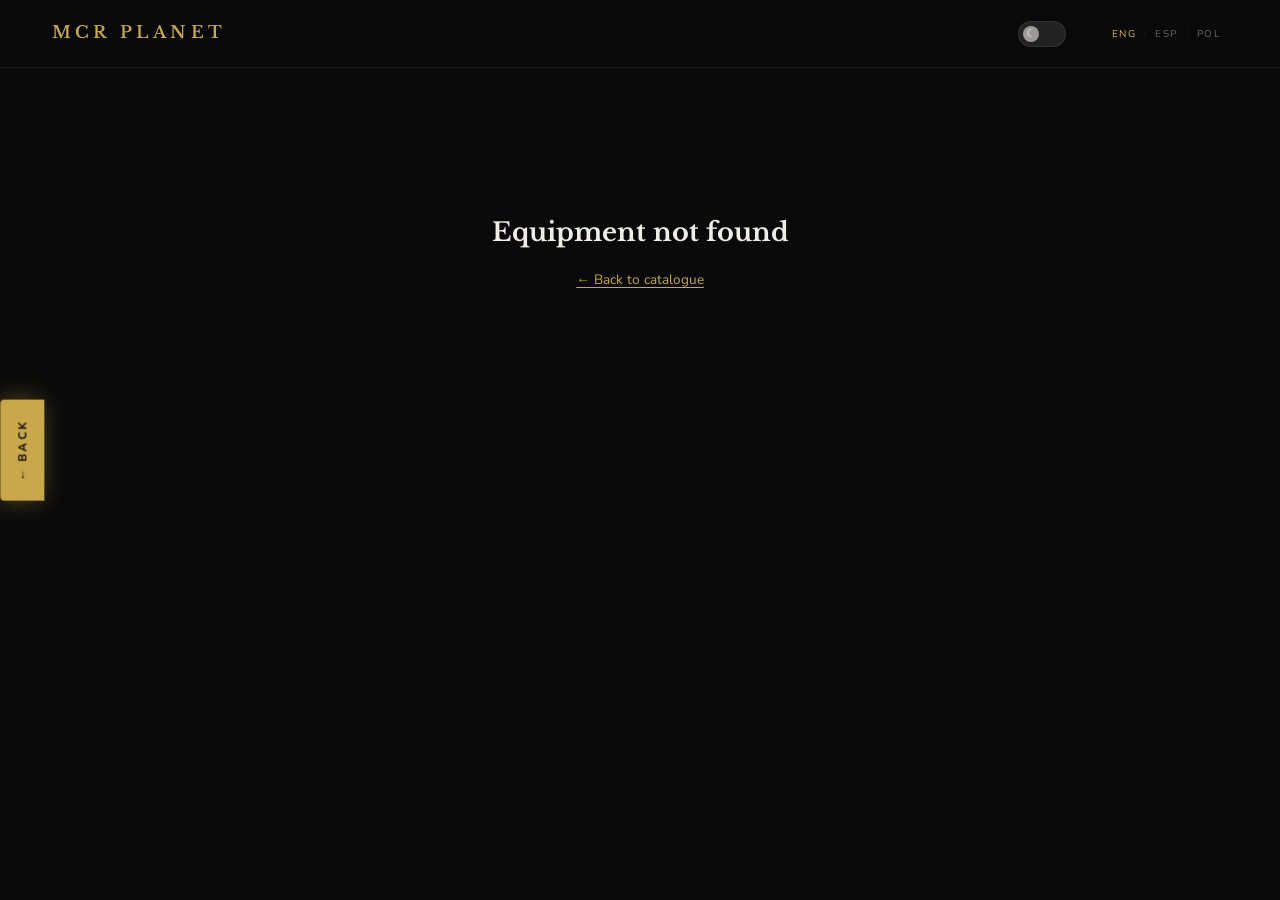
==== commit 6fa3463f: "Add files via upload" ====
--- a/pages/equipment.html
+++ b/pages/equipment.html
@@ -5,7 +5,16 @@
 <meta name="viewport" content="width=device-width, initial-scale=1.0, viewport-fit=cover">
 <title>Equipment — MCR Planet</title>
 <meta name="description" content="MCR Planet equipment catalogue — industrial machinery for mining, recycling and construction.">
-<link rel="preconnect" href="https://fonts.googleapis.com">
+<!-- FAVICONS: золотое лого MCR -->
+<link rel="icon" type="image/svg+xml" href="../favicon.svg">
+<link rel="icon" type="image/png" sizes="32x32" href="../favicon-32.png">
+<link rel="apple-touch-icon" sizes="180x180" href="../apple-touch-icon.png">
+<!-- SAFARI/iOS SCROLL FIX -->
+<script>
+  try { if ('scrollRestoration' in history) history.scrollRestoration = 'manual'; } catch(e){}
+  window.scrollTo(0, 0);
+  document.documentElement.scrollTop = 0;
+</script><link rel="preconnect" href="https://fonts.googleapis.com">
 <link rel="preconnect" href="https://fonts.gstatic.com" crossorigin>
 <link href="https://fonts.googleapis.com/css2?family=Libre+Baskerville:ital,wght@0,400;0,700;1,400&family=Nunito:wght@300;400;500;600;700&display=swap" rel="stylesheet">
 <link rel="stylesheet" href="../assets/css/base.css">
--- a/assets/css/base.css
+++ b/assets/css/base.css
@@ -47,7 +47,12 @@
   background:var(--bg-nav);
   -webkit-backdrop-filter:blur(18px);backdrop-filter:blur(18px);
   border-bottom:1px solid var(--border);
+  max-width:100%;
+  box-sizing:border-box;
 }
+/* На средних экранах сохраняем адекватные отступы, чтобы лого и языки не лепились к краю */
+@media(max-width:1200px){ nav{padding:0 36px;} }
+@media(max-width:900px){  nav{padding:0 28px;} }
 .nav-logo{font-family:'Libre Baskerville',serif;font-size:1.3rem;font-weight:600;letter-spacing:.3em;color:var(--gold) !important;text-transform:uppercase;text-decoration:none;cursor:pointer;background:none;border:none;padding:0;}
 .nav-center{display:-webkit-box;display:-webkit-flex;display:flex;list-style:none;}
 .nav-center li{margin-right:36px;}
--- a/assets/css/equipment.css
+++ b/assets/css/equipment.css
@@ -277,7 +277,7 @@
   .eq-thumbs img{width:64px;height:48px;}
 }
 
-/* ═══════ SIDE BACK BUTTON on equipment page ═══════ */
+/* ═══════ SIDE BACK BUTTON on equipment page — ИДЕНТИЧНО #cat-back-btn ═══════ */
 #eq-back-btn{
   position:fixed !important;
   left:0 !important;
@@ -287,11 +287,11 @@
   background:#c9a84c !important;
   color:#0a0a0a !important;
   font-family:'Nunito',sans-serif !important;
-  font-size:.8rem !important;
+  font-size:.72rem !important;
   letter-spacing:.2em !important;
   text-transform:uppercase !important;
   font-weight:700 !important;
-  padding:22px 14px !important;
+  padding:20px 13px !important;
   cursor:pointer !important;
   border:none !important;
   outline:none !important;
@@ -305,10 +305,10 @@
   white-space:nowrap !important;
   text-decoration:none !important;
 }
-#eq-back-btn:hover{background:#b8943e !important;padding:26px 14px !important;}
+#eq-back-btn:hover{background:#b8943e !important;padding:24px 13px !important;}
 @media(max-width:768px){
   #eq-back-btn{
-    font-size:.65rem !important;
+    font-size:.62rem !important;
     padding:14px 9px !important;
     letter-spacing:.15em !important;
   }
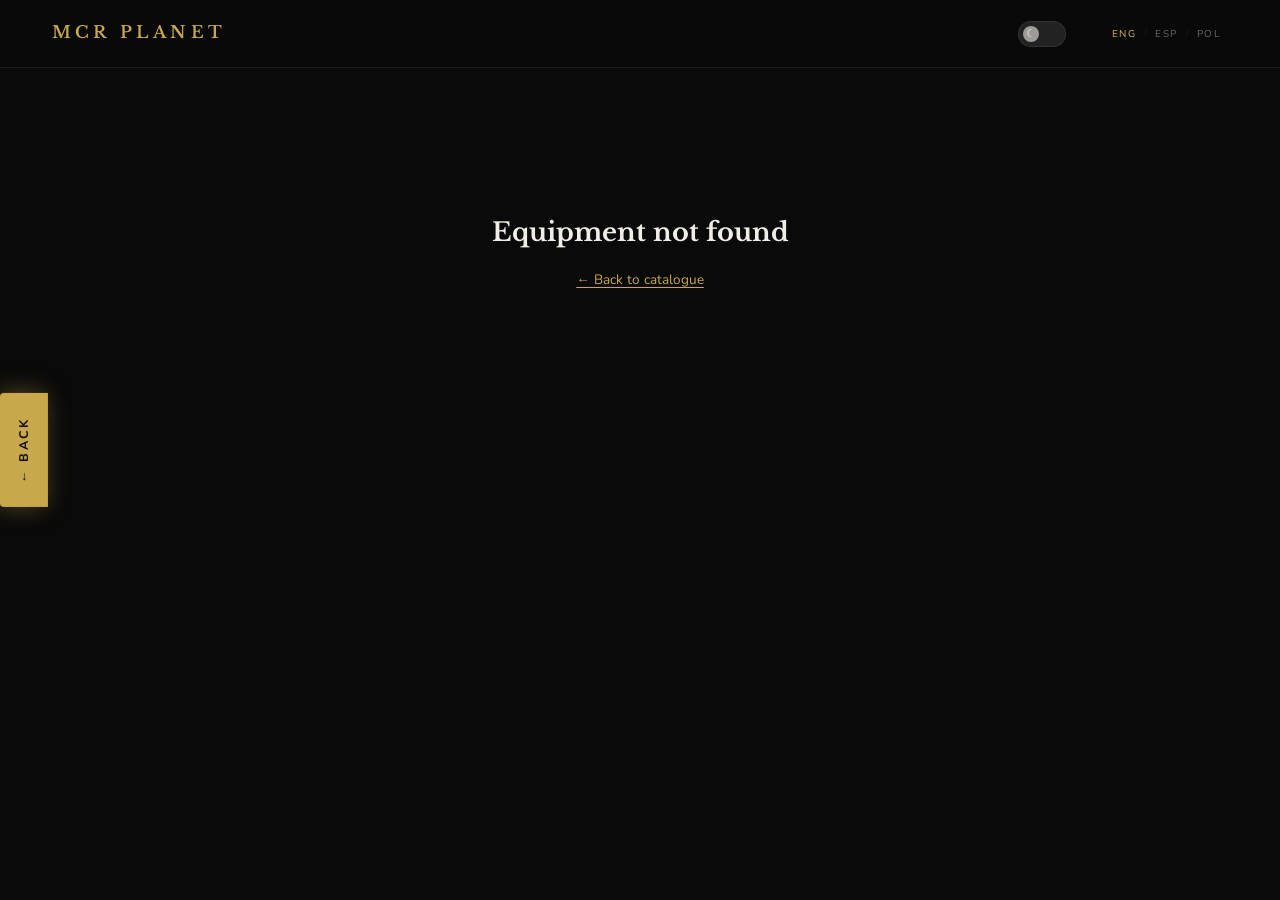
==== commit 4dd13de4: "Add files via upload" ====
--- a/pages/equipment.html
+++ b/pages/equipment.html
@@ -45,7 +45,7 @@
 <div class="eq-crumbs" id="eq-crumbs"></div>
 
 <!-- ════════ SIDE BACK BUTTON (same style as catalog) ════════ -->
-<a id="eq-back-btn" href="#" onclick="eqGoBack();return false;">← BACK</a>
+<a id="eq-back-btn" href="#" onclick="eqGoBack();return false;">← Back</a>
 
 <!-- ════════ ROOT (всё содержимое заполняется JS) ════════ -->
 <div id="eq-root">
--- a/assets/css/equipment.css
+++ b/assets/css/equipment.css
@@ -287,11 +287,11 @@
   background:#c9a84c !important;
   color:#0a0a0a !important;
   font-family:'Nunito',sans-serif !important;
-  font-size:.72rem !important;
-  letter-spacing:.2em !important;
+  font-size:.78rem !important;
+  letter-spacing:.22em !important;
   text-transform:uppercase !important;
   font-weight:700 !important;
-  padding:20px 13px !important;
+  padding:24px 14px !important;
   cursor:pointer !important;
   border:none !important;
   outline:none !important;
@@ -305,12 +305,12 @@
   white-space:nowrap !important;
   text-decoration:none !important;
 }
-#eq-back-btn:hover{background:#b8943e !important;padding:24px 13px !important;}
+#eq-back-btn:hover{background:#b8943e !important;padding:28px 14px !important;}
 @media(max-width:768px){
   #eq-back-btn{
-    font-size:.62rem !important;
-    padding:14px 9px !important;
-    letter-spacing:.15em !important;
+    font-size:.7rem !important;
+    padding:20px 11px !important;
+    letter-spacing:.2em !important;
   }
-  #eq-back-btn:hover{padding:16px 9px !important;}
-}
+  #eq-back-btn:hover{padding:22px 11px !important;}
+}
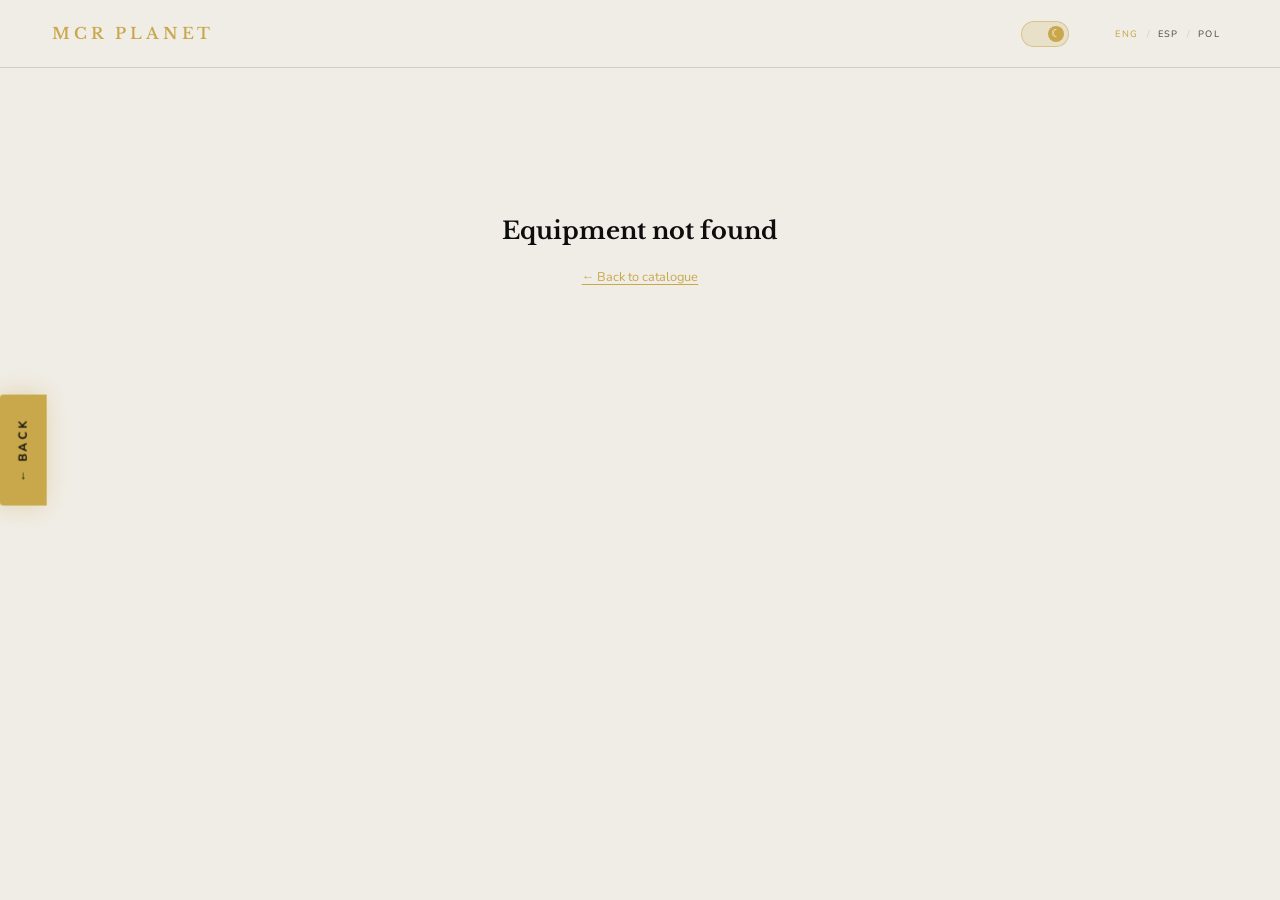
==== commit 692bb3da: "Add files via upload" ====
--- a/pages/equipment.html
+++ b/pages/equipment.html
@@ -3,22 +3,36 @@
 <head>
 <meta charset="UTF-8">
 <meta name="viewport" content="width=device-width, initial-scale=1.0, viewport-fit=cover">
+<meta name="theme-color" content="#c9a84c">
 <title>Equipment — MCR Planet</title>
 <meta name="description" content="MCR Planet equipment catalogue — industrial machinery for mining, recycling and construction.">
 <!-- FAVICONS: золотое лого MCR -->
 <link rel="icon" type="image/svg+xml" href="../favicon.svg">
 <link rel="icon" type="image/png" sizes="32x32" href="../favicon-32.png">
 <link rel="apple-touch-icon" sizes="180x180" href="../apple-touch-icon.png">
-<!-- SAFARI/iOS SCROLL FIX -->
+<link rel="manifest" href="../manifest.json">
+<!-- EARLY BOOT: scroll-fix + theme detect -->
 <script>
   try { if ('scrollRestoration' in history) history.scrollRestoration = 'manual'; } catch(e){}
   window.scrollTo(0, 0);
   document.documentElement.scrollTop = 0;
-</script><link rel="preconnect" href="https://fonts.googleapis.com">
+  // Theme
+  try {
+    var savedTheme = localStorage.getItem('mcr_theme');
+    if (savedTheme === '1' || savedTheme === 'light') {
+      document.documentElement.className = 'light';
+    } else if (!savedTheme && window.matchMedia && window.matchMedia('(prefers-color-scheme: light)').matches) {
+      document.documentElement.className = 'light';
+    }
+  } catch(e){}
+</script>
+<link rel="preconnect" href="https://fonts.googleapis.com">
 <link rel="preconnect" href="https://fonts.gstatic.com" crossorigin>
 <link href="https://fonts.googleapis.com/css2?family=Libre+Baskerville:ital,wght@0,400;0,700;1,400&family=Nunito:wght@300;400;500;600;700&display=swap" rel="stylesheet">
 <link rel="stylesheet" href="../assets/css/base.css">
 <link rel="stylesheet" href="../assets/css/equipment.css">
+<!-- jsPDF для генерации брошюр -->
+<script src="https://cdn.jsdelivr.net/npm/jspdf@2.5.2/dist/jspdf.umd.min.js" defer></script>
 </head>
 <body>
 
@@ -56,7 +70,13 @@
       <div class="eq-tag" id="eq-tag"></div>
       <h1 class="eq-title" id="eq-title"></h1>
       <p class="eq-lead" id="eq-lead"></p>
-      <a class="eq-cta" id="eq-cta-top" href="../index.html#contact">Request Information →</a>
+      <div class="eq-cta-group">
+        <a class="eq-cta" id="eq-cta-top" href="../index.html#contact">Request Information →</a>
+        <button class="eq-cta eq-cta-pdf" id="eq-pdf-btn" onclick="eqGeneratePDF()" type="button">
+          <svg width="14" height="14" viewBox="0 0 24 24" fill="currentColor" style="vertical-align:-2px;margin-right:6px;"><path d="M14 2H6a2 2 0 00-2 2v16a2 2 0 002 2h12a2 2 0 002-2V8l-6-6zm-1 1.5L18.5 9H13V3.5zM8 17h8v1.5H8V17zm0-3h8v1.5H8V14zm0-3h5v1.5H8V11z"/></svg>
+          <span id="eq-pdf-label">Download PDF</span>
+        </button>
+      </div>
     </div>
   </section>
 
@@ -86,5 +106,15 @@
 <!-- ════════ DATA + LOGIC ════════ -->
 <script src="../assets/js/catalog-data.js"></script>
 <script src="../assets/js/equipment-page.js"></script>
+<script src="../assets/js/eq-pdf.js"></script>
+
+<!-- Service Worker -->
+<script>
+  if ('serviceWorker' in navigator) {
+    window.addEventListener('load', function(){
+      navigator.serviceWorker.register('/sw.js').catch(function(){});
+    });
+  }
+</script>
 </body>
 </html>
--- a/assets/css/base.css
+++ b/assets/css/base.css
@@ -13,7 +13,14 @@
   --border:rgba(0,0,0,0.13); --border-h:rgba(201,168,76,0.6); --card-h:rgba(0,0,0,0.03);
 }
 *{margin:0;padding:0;box-sizing:border-box;-webkit-tap-highlight-color:transparent;}
-html{font-size:16px;}
+/* FLUID TYPOGRAPHY — одинаковое масштабирование на всех страницах сайта */
+html{font-size:clamp(15px, 1.05vw, 22px);scroll-behavior:smooth;}
+@media(max-width:768px){html{font-size:clamp(15px, 4vw, 17px);}}
+/* Убираем smooth-scroll для пользователей которые предпочитают меньше движения (accessibility) */
+@media (prefers-reduced-motion: reduce){
+  html{scroll-behavior:auto;}
+  .rv{transition:none !important;transform:none !important;opacity:1 !important;}
+}
 body{background:var(--bg);color:var(--text);font-family:'Nunito',sans-serif;font-weight:400;overflow-x:hidden;-webkit-font-smoothing:antialiased;-webkit-transition:background 0.3s,color 0.3s;transition:background 0.3s,color 0.3s;}
 
 /* LOADING — используем display:none сразу после fade, не зависим от CSS переменных */
--- a/assets/css/equipment.css
+++ b/assets/css/equipment.css
@@ -118,6 +118,28 @@
   text-decoration:none;
 }
 .eq-cta:hover{background:var(--gold);color:var(--bg);}
+.eq-cta-group{
+  display:flex;gap:12px;flex-wrap:wrap;
+  align-items:center;
+}
+.eq-cta-pdf{
+  background:transparent;
+  border:1px solid rgba(201,168,76,.45);
+  color:var(--gold);
+  padding:16px 24px;
+}
+.eq-cta-pdf:hover:not(:disabled){
+  background:var(--gold);color:var(--bg);
+  border-color:var(--gold);
+}
+.eq-cta-pdf:disabled{
+  opacity:.6;cursor:wait;
+}
+.eq-cta-pdf svg{fill:currentColor;}
+@media(max-width:640px){
+  .eq-cta-group{flex-direction:column;align-items:stretch;}
+  .eq-cta,.eq-cta-pdf{justify-content:center;padding:14px 20px;font-size:.6rem;}
+}
 
 /* === CONTENT BLOCK: features + specs === */
 .eq-content{
